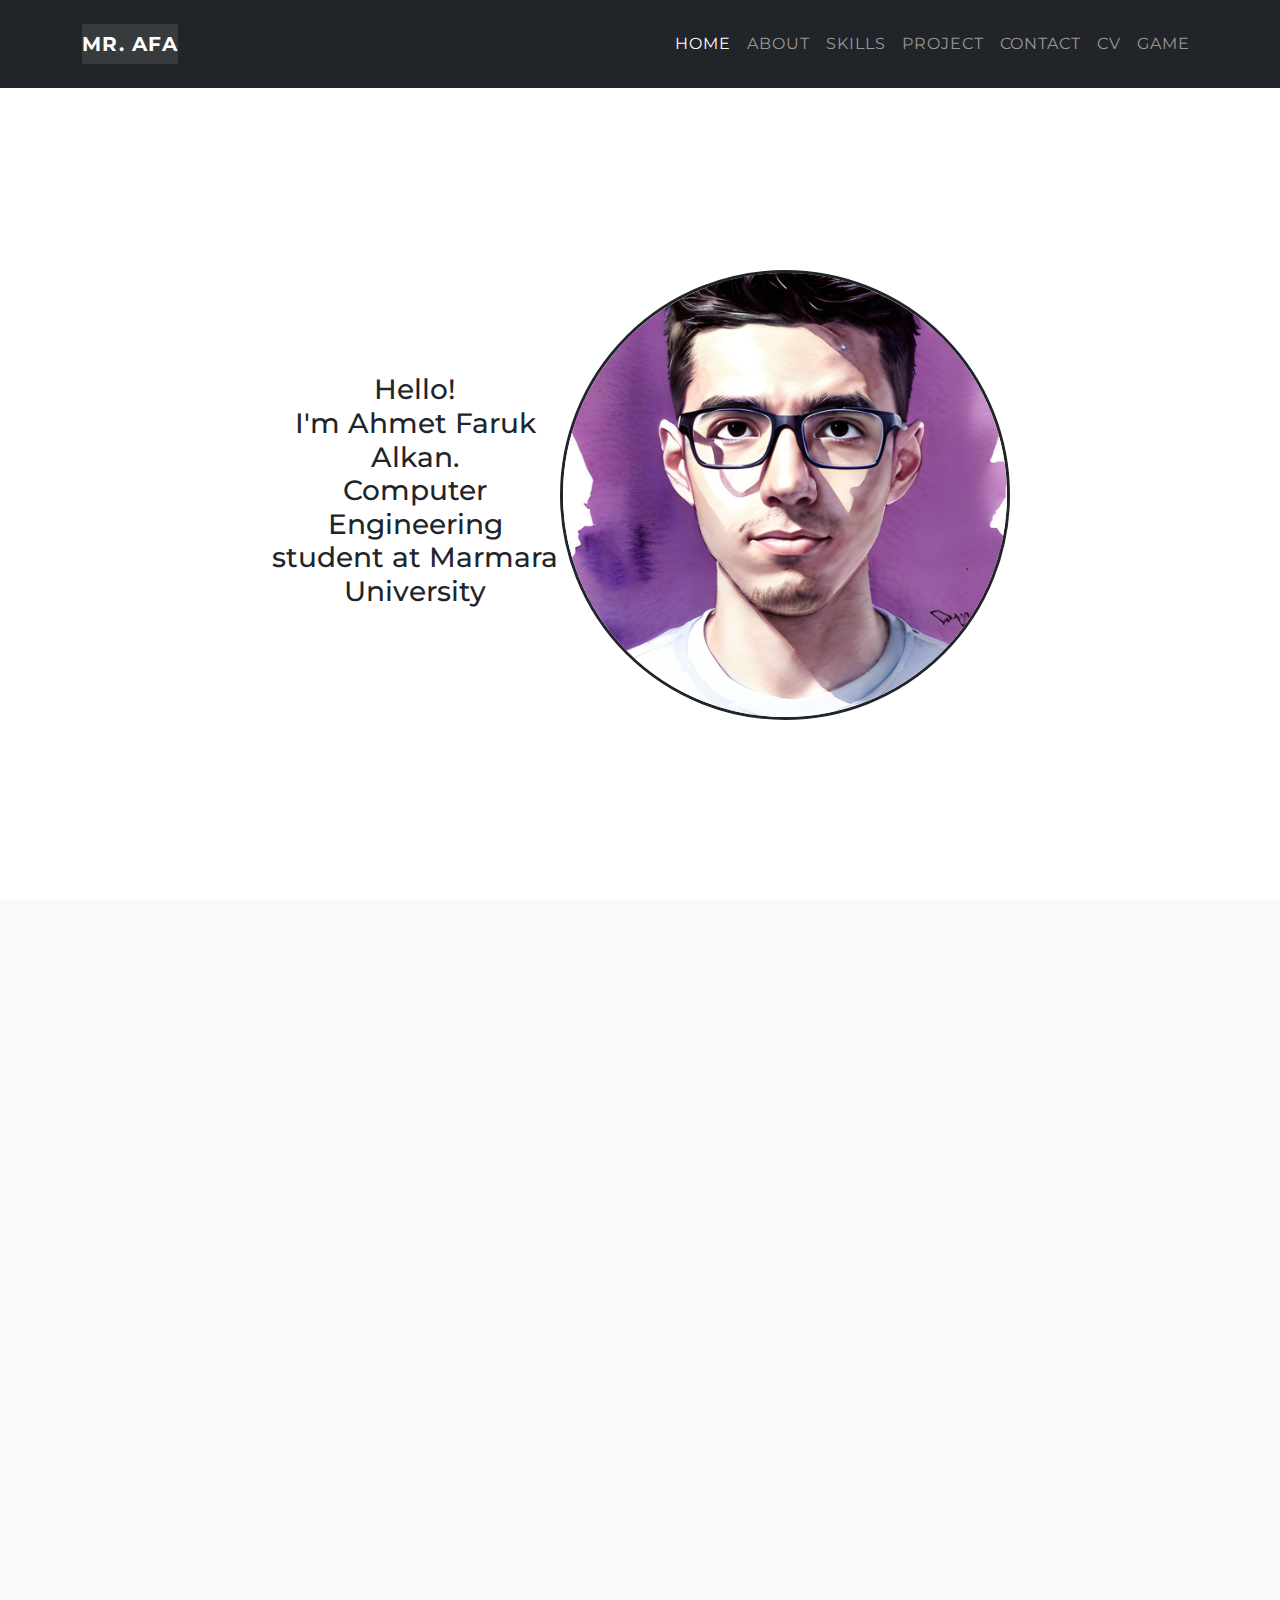
==== index.html @ 74469ede "SM" ====
<!DOCTYPE html>
<html lang="en">
<head>
    <meta charset="UTF-8">
    <meta http-equiv="X-UA-Compatible" content="IE=edge">
    <meta name="viewport" content="width=device-width, initial-scale=1.0">
    <title>Ahmet Faruk Alkan</title>
    <link rel="stylesheet" href="css/bootstrap/bootstrap.min.css">
    <link rel="stylesheet" href="css/custom/extra.css">

</head>
<body>

<nav class="navbar navbar-expand-lg navbar-dark fixed-top" id="mainNavbar">
        <div class="container">
            <a href="#" class="my-name navbar-brand text-uppercase" title="new design website link">Mr. AFA</a>
            <button type="button" class="navbar-toggler" data-bs-toggle="offcanvas" data-bs-target="#myNavbar"
                    aria-controls="myNavbar" aria-label="menüyü açma kapama butonu" aria-expanded="false">
                <span class="navbar-toggler-icon"></span>
            </button>
            <div class="offcanvas offcanvas-end" tabindex="-1" id="myNavbar" aria-labelledby="myLabel">
                <div class="offcanvas-header">
                    <h5 class="offcanvas-title" id="myLabel">Menü</h5>
                    <button type="button" class="btn-close text-reset" data-bs-dismiss="offcanvas" aria-label="Kapat">
                    </button>
                </div>

                <div class="offcanvas-body">
                    <ul class="navbar-nav ms-auto text-uppercase py-lg-2 te">
                        <li class="nav-item"><a href="#home" class="nav-link btn-close-canvas">Home</a></li>
                        <li class="nav-item"><a href="#about" class="nav-link btn-close-canvas">About</a></li>
                        <li class="nav-item"><a href="#skills" class="nav-link btn-close-canvas">Skills</a></li>
                        <li class="nav-item"><a href="#projects" class="nav-link btn-close-canvas">Project</a></li>
                        <li class="nav-item"><a href="#contact" class="nav-link btn-close-canvas">Contact</a></li>
                        <li class="nav-item"><a href="files/Ahmet_Faruk_Alkan_CV.pdf" target="_blank" class="nav-link btn-close-canvas">CV</a></li>
                        <li class="nav-item"><a href="game.html" target="_blank" class="nav-link btn-close-canvas">Game</a></li>
                    </ul>
                </div>
            </div>
        </div>
    </nav>

    <header id="home" class="background">
        <div class="headerContainer">
            <div class="heading text-center">
                <h3>
                    Hello!<br>
                    I'm Ahmet Faruk Alkan.<br>
                    Computer Engineering student
                    at Marmara University
                </h3>
            </div>
            <div class="headPhoto ">
                <img src="images/1671446269524.jpg" alt="">
            </div>
        </div>
    </header>


    <section class="bg-light">
        <div id="about" class="animate about">
            <h3 class="heading text-center">
                About Me
            </h3>
            <ul class="timeline">

                <li>
                    <div class="t-image">
                        <img class="img-fluid rounded-circle" src="images/cute-baby-icon_24911-43639.avif" alt=".." />
                    </div>
                    <div class="t-panel">
                        <div class="t-heading">
                            <h4>2002-2004</h4>
                            <h4 class="subheading">Infancy</h4>
                        </div>
                        <div class="t-body">
                            <p class="text-muted">
                                I was born in 2002 in Şanlıurfa. After staying in urfa for 2 years, my father was appointed to Manisa.
                            </p>
                        </div>
                    </div>
                </li>
                <li class="t-inverted">
                    <div class="t-image">
                        <img class="img-fluid rounded-circle" src="images/childhood_icon_cute_boy_sketch_cartoon_character_6848931.jpg" alt=".." />
                    </div>
                    <div class="t-panel">
                        <div class="t-heading">
                            <h4>2004-2016</h4>
                            <h4 class="subheading">Childhood</h4>
                        </div>
                        <div class="t-body">
                            <p class="text-muted">
                                Then we came to Manisa Soma. I went to primary and secondary school here.
                                Before the 8th grade, my father was appointed to Balıkesir Bigadiç.
                                I studied 8th grade here and took the high school entrance exam.
                                As a result of the exam, I won the Kuvayi Milliye Anatolian High School.
                            </p>
                        </div>
                    </div>
                </li>
                <li>
                    <div class="t-image">
                        <img class="img-fluid rounded-circle" src="images/199333.png" alt=".." />
                    </div>
                    <div class="t-panel">
                        <div class="t-heading">
                            <h4>2016-2020</h4>
                            <h4 class="subheading">High School</h4>
                        </div>
                        <div class="t-body">
                            <p class="text-muted">
                                I entered high school on the 3rd row. Our high school had very competent teachers. I came to the last year with success in my classes.
                                While preparing for the university exam in the last year, the pandemic started. I studied from home for the university exam.
                                I graduated from the school with second place. At the end of the university exam, I won the computer engineering department of Marmara University.
                            </p>
                        </div>
                    </div>
                </li>
                <li class="t-inverted">
                    <div class="t-image">
                        <img class="img-fluid rounded-circle" src="images/students-icon-3.jpg" alt=".." />
                    </div>
                    <div class="t-panel">
                        <div class="t-heading">
                            <h4>2020-2024</h4>
                            <h4 class="subheading">University</h4>
                        </div>
                        <div class="t-body">
                            <p class="text-muted">
                                The entire first year was distance learning. In the second year, the school switched to face-to-face education.
                                Our lessons were practice-oriented.
                                At the end of the second year, I did my summer internship at Maroteknoloji. The third year of university can be the most difficult.
                            </p>
                        </div>
                    </div>
                </li>
            </ul>
        </div>

        <div id="skills" class="animate skills">
            <h3 class="heading text-center">
                Skills
            </h3>
            <p class="text-muted">
                I learned a lot in school, outside of school and at the internship. Some are shown below
            </p>

            <div class="skillsConteiner">
                <div class="grid-item">
                    <h2>C</h2>
                    <div class="progress">
                        <div class="progress-bar bg-success" role="progressbar" aria-valuenow="70" aria-valuemin="0" aria-valuemax="100" style="width:70%">
                            70%
                        </div>
                    </div>
                </div>
                <div class="grid-item">
                    <h2>Python</h2>
                    <div class="progress">
                        <div class="progress-bar bg-success" role="progressbar" aria-valuenow="75" aria-valuemin="0" aria-valuemax="100" style="width:75%">
                            75%
                        </div>
                    </div>
                </div>
                <div class="grid-item">
                    <h2>Java</h2>
                    <div class="progress">
                        <div class="progress-bar bg-success" role="progressbar" aria-valuenow="85" aria-valuemin="0" aria-valuemax="100" style="width:85%">
                            85%
                        </div>
                    </div>
                </div>
                <div class="grid-item">
                    <h2>Assembly</h2>
                    <div class="progress">
                        <div class="progress-bar bg-success" role="progressbar" aria-valuenow="50" aria-valuemin="0" aria-valuemax="100" style="width:50%">
                            50%
                        </div>
                    </div>
                </div>
                <div class="grid-item">
                    <h2>HTML</h2>
                    <div class="progress">
                        <div class="progress-bar bg-success" role="progressbar" aria-valuenow="80" aria-valuemin="0" aria-valuemax="100" style="width:80%">
                            80%
                        </div>
                    </div>
                </div>
                <div class="grid-item">
                    <h2>CSS</h2>
                    <div class="progress">
                        <div class="progress-bar bg-success" role="progressbar" aria-valuenow="75" aria-valuemin="0" aria-valuemax="100" style="width:75%">
                            75%
                        </div>
                    </div>
                </div>
                <div class="grid-item">
                    <h2>Java Script</h2>
                    <div class="progress">
                        <div class="progress-bar bg-success" role="progressbar" aria-valuenow="45" aria-valuemin="0" aria-valuemax="100" style="width:45%">
                            45%
                        </div>
                    </div>
                </div>
                <div class="grid-item">
                    <h2>Springboot</h2>
                    <div class="progress">
                        <div class="progress-bar bg-success" role="progressbar" aria-valuenow="70" aria-valuemin="0" aria-valuemax="100" style="width:70%">
                            70%
                        </div>
                    </div>
                </div>
                <div class="grid-item">
                    <h2>PostgreSQL</h2>
                    <div class="progress">
                        <div class="progress-bar bg-success" role="progressbar" aria-valuenow="70" aria-valuemin="0" aria-valuemax="100" style="width:70%">
                            70%
                        </div>
                    </div>
                </div>
            </div>

        </div>

        <div id="projects" class="animate project">
            <h3 class="heading text-center">
                Projects
            </h3>
            <div class="row gy-4" style="margin-right: 0px;">
                <div class="col-sm-6 col-lg-4">
                    <a class="caption" href="https://github.com/AhmetFarukAlkan/C-ile-Emlak-Otomasyonu" target="_blank" data-title="Real Estate App" data-description="Real estate automation with C"><img class="img-fluid" src="images/emlak.PNG" alt="Illustration of Vulture"/></a>
                </div>

                <div class="col-sm-6 col-lg-4">
                    <a class="caption" href="https://github.com/AhmetFarukAlkan/Ludo_With_C" data-title="Ludo" target="_blank" data-description="Ludo game with C"><img class="img-fluid" src="images/ludo.PNG" alt="Illustration of Vulture"/></a>
                </div>

                <div class="col-sm-6 col-lg-4">
                    <a class="caption" href="https://github.com/AhmetFarukAlkan/Hockball" data-title="AFATA" target="_blank" data-description="A 2D football game with Python"><img class="img-fluid" src="images/afata.png" alt="Illustration of Vulture"/></a>
                </div>

                <div class="col-sm-6 col-lg-4">
                    <a class="caption" href="https://github.com/AhmetFarukAlkan/E-Document-Application" data-title="E-Document" target="_blank" data-description="Documentation application with Java"><img class="img-fluid" src="images/EvrakOluştur.PNG" alt="Illustration of Vulture"/></a>
                </div>

                <div class="col-sm-6 col-lg-4">
                    <a class="caption" href="https://github.com/AhmetFarukAlkan/Chat_App" data-title="Chat App" target="_blank" data-description="A chat app with Python"><img class="img-fluid" src="images/ChatApp.PNG" alt="Illustration of Vulture"/></a>
                </div>

                <div class="col-sm-6 col-lg-4">
                    <a class="caption" href="https://github.com/AhmetFarukAlkan/LibraryApplication" data-title="Library App" target="_blank" data-description="Application for Libraries with Java"><img class="img-fluid" src="images/library.PNG" alt="Illustration of Vulture"/></a>
                </div>

                <div class="col-sm-6 col-lg-4">
                    <a class="caption" href="https://github.com/AhmetFarukAlkan/MaroProject" data-title="Timesheet" target="_blank" data-description="A timesheet site for Marotechnology"><img class="img-fluid" src="images/EkranAlintisi25.PNG" alt="Illustration of Vulture"/></a>
                </div>

                <div class="col-sm-6 col-lg-4">
                    <a class="caption" href="https://github.com/AhmetFarukAlkan/Forum" data-title="Banibal" target="_blank" data-description="A forum site with Spring Boot"><img class="img-fluid" src="images/banibal.PNG" alt="Illustration of Vulture"/></a>
                </div>

                <div class="col-sm-6 col-lg-4">
                    <a class="caption" href="https://github.com/AhmetFarukAlkan/SM_Project" data-title="3D Simulate" target="_blank" data-description="A molecule 3D simulation with Python"><img class="img-fluid" src="images/simulate.PNG" alt="Illustration of Vulture"/></a>
                </div>
            </div>

        </div>
    </section>


    <footer id="contact" class="animate footer py-3">
        <div class="container">
            <div class="row align-items-center">
                <div class="col my-3 my-lg-0 text-center">
                    <a href="#" class="btn btn-info mx-2 btn-social">
                        <i class="bi bi-twitter text-white"></i>
                    </a>
                    <a href="https://github.com/AhmetFarukAlkan" target="_blank" class="btn btn-dark mx-2 btn-social">
                        <i class="bi bi-github"></i>
                    </a>
                    <a href="mailto:ahmetfarukalkan16@gmail.com" target="_blank" class="btn btn-danger mx-2 btn-social">
                        <i class="bi bi-envelope"></i>
                    </a>
                    <a class="btn btn-dark" style="background-color: #ac2bac;border-color: #7C7B77" href="https://www.instagram.com/alkanahmetfaruk/" target="_blank"role="button">
                        <i class="bi bi-instagram"></i>
                    </a>
                </div>

            </div>
        </div>
        <div class="container">
            <div class="row align-items-center">
                <div class="col text-lg-start text-muted">
                    Copyright &copy; Design 2023
                </div>
                <div class="col text-lg-end">
                    <a href="#" class="text-decoration-none me-3">Privacy Policy</a>
                </div>
            </div>
        </div>
    </footer>
</body>

<script src="js/bootstrap/bootstrap.bundle.min.js"></script>
<script src="js/custom/extra.js"></script>

</html>
---- css/custom/extra.css ----
@import url('https://fonts.googleapis.com/css2?family=Montserrat:wght@400;700&display=swap');
@import url('https://fonts.googleapis.com/css2?family=Montserrat:wght@400;700&family=Roboto+Slab:wght@100;300;400;700&display=swap');
@import url("https://cdn.jsdelivr.net/npm/bootstrap-icons@1.8.1/font/bootstrap-icons.css");


.animate {
    opacity: 0;
    transform: translateY(50px);
    transition: opacity 1s ease, transform 1s ease;
}
.animate.active {
    opacity: 1;
    transform: translateY(0);
}


/* Effect 4: fall perspective */
.grid.effect-4 {
    perspective: 1300px;
}

.grid.effect-4 li {
    transform-style: preserve-3d;
}

.grid.effect-4 li.animate {
    transform: translateZ(400px) translateY(300px) rotateX(-90deg);
    animation: fallPerspective .8s ease-in-out forwards;
}

@keyframes fallPerspective {
    100% { transform: translateZ(0px) translateY(0px) rotateX(0deg); opacity: 1; }
}


/* navbar start */
#mainNavbar {
    padding-top: 1rem;
    padding-bottom: 1rem;
    background-color: #212529;
}

#mainNavbar .navbar-brand {
    color: #ffffff;
    font-family: "Montserrat", -apple-system, BlinkMacSystemFont, 'Segoe UI', Roboto, Oxygen, Ubuntu, Cantarell, 'Open Sans', 'Helvetica Neue', sans-serif;
    font-weight: 700;
    letter-spacing: 0.063em;
}

#mainNavbar .navbar-nav .nav-item .nav-link {
    font-family: "Montserrat",
    -apple-system,
    BlinkMacSystemFont,
    'Segoe UI',
    Roboto,
    Oxygen,
    Ubuntu,
    Cantarell,
    'Open Sans',
    'Helvetica Neue',
    sans-serif;
    font-size: 1rem;
    color: #fff;
    letter-spacing: 0.06em;
}

#mainNavbar .navbar-nav .nav-item .nav-link.active,
#mainNavbar .navbar-nav .nav-item .nav-link:hover {
    color: #fffdfd;
}

#mainNavbar .navbar-nav .nav-item .nav-link {
    color: #9a9696;
}


.my-name {
    color: #FFF;
    transition: all 0.3s;
    position: relative;
}
.my-name span {
    transition: all 0.3s;
}
.my-name::before {
    content: '';
    position: absolute;
    bottom: 0;
    left: 0;
    width: 100%;
    height: 100%;
    z-index: 1;
    opacity: 0;
    transition: all 0.3s;
    border-top-width: 1px;
    border-bottom-width: 1px;
    border-top-style: solid;
    border-bottom-style: solid;
    border-top-color: rgba(255,255,255,0.5);
    border-bottom-color: rgba(255,255,255,0.5);
    transform: scale(0.1, 1);
}
.my-name:hover span {
    letter-spacing: 2px;
}
.my-name:hover::before {
    opacity: 1;
    transform: scale(1, 1);
}
.my-name::after {
    content: '';
    position: absolute;
    bottom: 0;
    left: 0;
    width: 100%;
    height: 100%;
    z-index: 1;
    transition: all 0.3s;
    background-color: rgba(255,255,255,0.1);
}
.my-name:hover::after {
    opacity: 0;
    transform: scale(0.1, 1);
}


/* header start */
/*header.backImage {*/
/*    background-image: url("../../images/IMG_20220618_173115_auto_x2.jpg");*/
/*    background-repeat: no-repeat;*/
/*    background-attachment: scroll;*/
/*    background-position: center center;*/
/*    background-size: cover;*/
/*    height: 100vh;*/
/*}*/


/*header.backImage .backImage-heading {*/
/*    padding-top: 70vh;*/
/*    font-size: 3rem;*/
/*    font-weight: 700;*/
/*    line-height: 3rem;*/
/*    margin-bottom: 2rem;*/
/*    font-family: "Montserrat", -apple-system, BlinkMacSystemFont, 'Segoe UI', Roboto, Oxygen, Ubuntu, Cantarell, 'Open Sans', 'Helvetica Neue', sans-serif;*/
/*}*/

header.background{
    background-color: white;
    height: 100vh;
}

.headerContainer{
    padding: 30vh;
    display: flex;
    flex-direction: row;
    justify-content: space-around;
}

.headerContainer .heading{
    align-self: center;
    border-radius: 100px;

}

.headerContainer .heading h3{
    font-family: "Montserrat", -apple-system, BlinkMacSystemFont, 'Segoe UI', Roboto, Oxygen, Ubuntu, Cantarell, 'Open Sans', 'Helvetica Neue', sans-serif;
}

.headPhoto img{
    height: 50vh;
    align-self: flex-end;
    border: 3px solid;
    border-radius: 10000px;
}

.about{
    background: #e9ecef;
    padding-bottom: 5rem;
}

.about .heading{
    font-size: 2.5rem;
    font-family: "Montserrat", -apple-system, BlinkMacSystemFont, 'Segoe UI', Roboto, Oxygen, Ubuntu, Cantarell, 'Open Sans', 'Helvetica Neue', sans-serif;
    padding: 5rem;
}
.timeline {
    position: relative;
    padding: 0;
    list-style: none;
}

.timeline:before {
    position: absolute;
    top: 0;
    bottom: 0;
    left: 40px;
    width: 2px;
    margin-left: -1px;
    content: "";
    background-color: #dadde0;
}

.timeline>li {
    margin-bottom: 50px;
}

.timeline>li:after,
.timeline>li:before {
    display: table;
    content: "";
}

.timeline>li:after {
    clear: both;
}

.timeline>li .t-panel {
    padding: 0 20px 0 100px;
    text-align: left;
}

.timeline>li .t-image {
    position: absolute;
    z-index: 10;
    width: 80px;
    height: 80px;
    margin-left: 0;
    text-align: center;
    color: white;
    border: 7px solid #dadde0;
    border-radius: 100%;
    -webkit-border-radius: 100%;
    -moz-border-radius: 100%;
    -ms-border-radius: 100%;
    -o-border-radius: 100%;
}

.timeline>li .t-image:last-child {
    background-color: #de3545;
}

.timeline>li .t-image h4 {
    font-size: 10px;
    line-height: 16px;
    margin-top: 12px;
}

.timeline .t-heading h4 {
    margin-top: 0;
    color: inherit;
    font-weight: bold;
    font-family: "Roboto Slab", -apple-system, BlinkMacSystemFont, 'Segoe UI', Roboto, Oxygen, Ubuntu, Cantarell, 'Open Sans', 'Helvetica Neue', sans-serif;
}

.timeline .t-body>ul,
.timeline .t-body>p {
    margin-bottom: 0;
}

@media (max-width: 768px) {
    .headPhoto img{
        width: 200px;
        height: auto;
    }
    .about .heading{
        display: inline-block;
        font-size: 1.5rem;
        margin-right: 100px;
    }
    .headerContainer {
        padding: 10vh;
        padding-top: 20vh;
    }
    header.background {
        height: 80vh;
    }
}

@media(min-width:768px) {
    .timeline:before {
        left: 50%;
    }

    .timeline>li {
        min-height: 100px;
        margin-bottom: 100px;
    }

    .timeline>li .t-panel {
        float: left;
        width: 40%;
        padding: 0 20px 20px 30px;
        text-align: right;
    }

    .timeline>li .t-image {
        left: 50%;
        width: 100px;
        height: 100px;
        margin-left: -50px;
    }

    .timeline>li .t-image h4 {
        font-size: 13px;
        line-height: 17px;
        margin-top: 18px;
    }

    .timeline>li.t-inverted>.t-panel {
        float: right;
        padding: 0 30px 20px 20px;
        text-align: left;
    }
}

@media(min-width:992px) {
    .timeline>li {
        min-height: 150px;
    }

    .timeline>li .t-panel {
        padding: 0 20px 20px;
    }

    .timeline>li .t-image {
        width: 150px;
        height: 150px;
        margin-left: -75px;
    }

    .timeline>li .t-image h4 {
        font-size: 19px;
        line-height: 25px;
        margin-top: 31px;
    }

    .timeline>li.t-inverted>.t-panel {
        padding: 0 20px 20px;
    }
}

@media(min-width:1200px) {
    .timeline>li {
        min-height: 170px;
    }

    .timeline>li .t-panel {
        padding: 0 20px 20px 10px;
    }

    .timeline>li .t-image {
        width: 175px;
        height: 175px;
        margin-left: -89px;
    }

    .timeline>li .t-image h4 {
        margin-top: 40px;
        font-size: 22px;
        line-height: 30px;
    }

    .timeline>li.t-inverted>.t-panel {
        padding: 0 100px 20px 20px;
    }
}

.skills{
    background: #ced4da;
    padding-bottom: 5rem;
}


.skills .heading{
    font-size: 2.5rem;
    font-family: "Montserrat", -apple-system, BlinkMacSystemFont, 'Segoe UI', Roboto, Oxygen, Ubuntu, Cantarell, 'Open Sans', 'Helvetica Neue', sans-serif;
    padding-top: 5rem;
}

.skills p{
    padding-top: 2rem;
    font-size: 1.2rem;
    text-align: center;
    font-family: "Montserrat", -apple-system, BlinkMacSystemFont, 'Segoe UI', Roboto, Oxygen, Ubuntu, Cantarell, 'Open Sans', 'Helvetica Neue', sans-serif;
}

.skillsConteiner{
    display: grid;
    grid-template-columns: auto auto auto;
    padding: 10px;
}

.grid-item {
    padding: 20px;
}

.grid-item h2{
    font-family: "Montserrat", -apple-system, BlinkMacSystemFont, 'Segoe UI', Roboto, Oxygen, Ubuntu, Cantarell, 'Open Sans', 'Helvetica Neue', sans-serif;
    font-size: 15px;
    font-weight: bold;
}

.project{
    background: #6c757d;
    padding-bottom: 5rem;
    /*height: 80vh;*/
}

.project .heading{
    font-size: 2.5rem;
    font-family: "Montserrat", -apple-system, BlinkMacSystemFont, 'Segoe UI', Roboto, Oxygen, Ubuntu, Cantarell, 'Open Sans', 'Helvetica Neue', sans-serif;
    padding: 5rem;

}


.projectConteiner{
    display: grid;
    grid-template-columns: auto auto auto;
    padding: 10px;
}

*, *:after, *:before { -webkit-box-sizing: border-box; -moz-box-sizing: border-box; box-sizing: border-box; }

.caption {
    -webkit-backface-visibility: hidden; /* prevent flash when embedding fiddle */
    display: inline-block;
    position: relative;
    margin: 30px;
    overflow: hidden;
    background: #000;
    border-radius: 10px;
    border: 2px #454e56 solid;
}

.caption img {
    display: block;
    /*max-width: 100%;*/
    max-height: 100%;
    -webkit-transition: opacity 0.3s ease-in-out;
    -moz-transition: opacity 0.3s ease-in-out;
    transition: opacity 0.3s ease-in-out;
}

.caption:hover img {
    opacity: 0.5;
}

.caption::after,
.caption::before {
    position: absolute;
    width: 100%;
    height: 50%;
    color: #7c7c7c;
    z-index: 1;
    -webkit-transition: -webkit-transform 0.3s ease-in-out;
    -moz-transition: -moz-transform 0.3s ease-in-out;
    transition: transform 0.3s ease-in-out;
}

.caption::after {
    content: attr(data-title);
    top: 0;
    background: #ffffff;
    font-size: 40px;
    font-weight: 300;
    padding: 30px;
    -webkit-transform: translateY(-100%);
    -moz-transform: translateY(-100%);
    transform: translateY(-100%);
}

.caption::before {
    content: '...' attr(data-description) '...';
    top: 50%;
    background: #252525;
    font-size: 14px;
    padding: 20px;
    -webkit-transform: translateY(100%);
    -moz-transform: translateY(100%);
    transform: translateY(100%);
}

.caption:hover::after,
.caption:hover::before {
    -webkit-transform: translateY(0%);
    -moz-transform: translateY(0%);
    transform: translateY(0%);
}


footer{
    background-color: #343a40;
}

.bi:hover:before {
    animation: spinAround 2s linear infinite;
}

@keyframes spinAround {
    from {
        transform: rotate(0deg)
    }
    to {
        transform: rotate(360deg);
    }
}
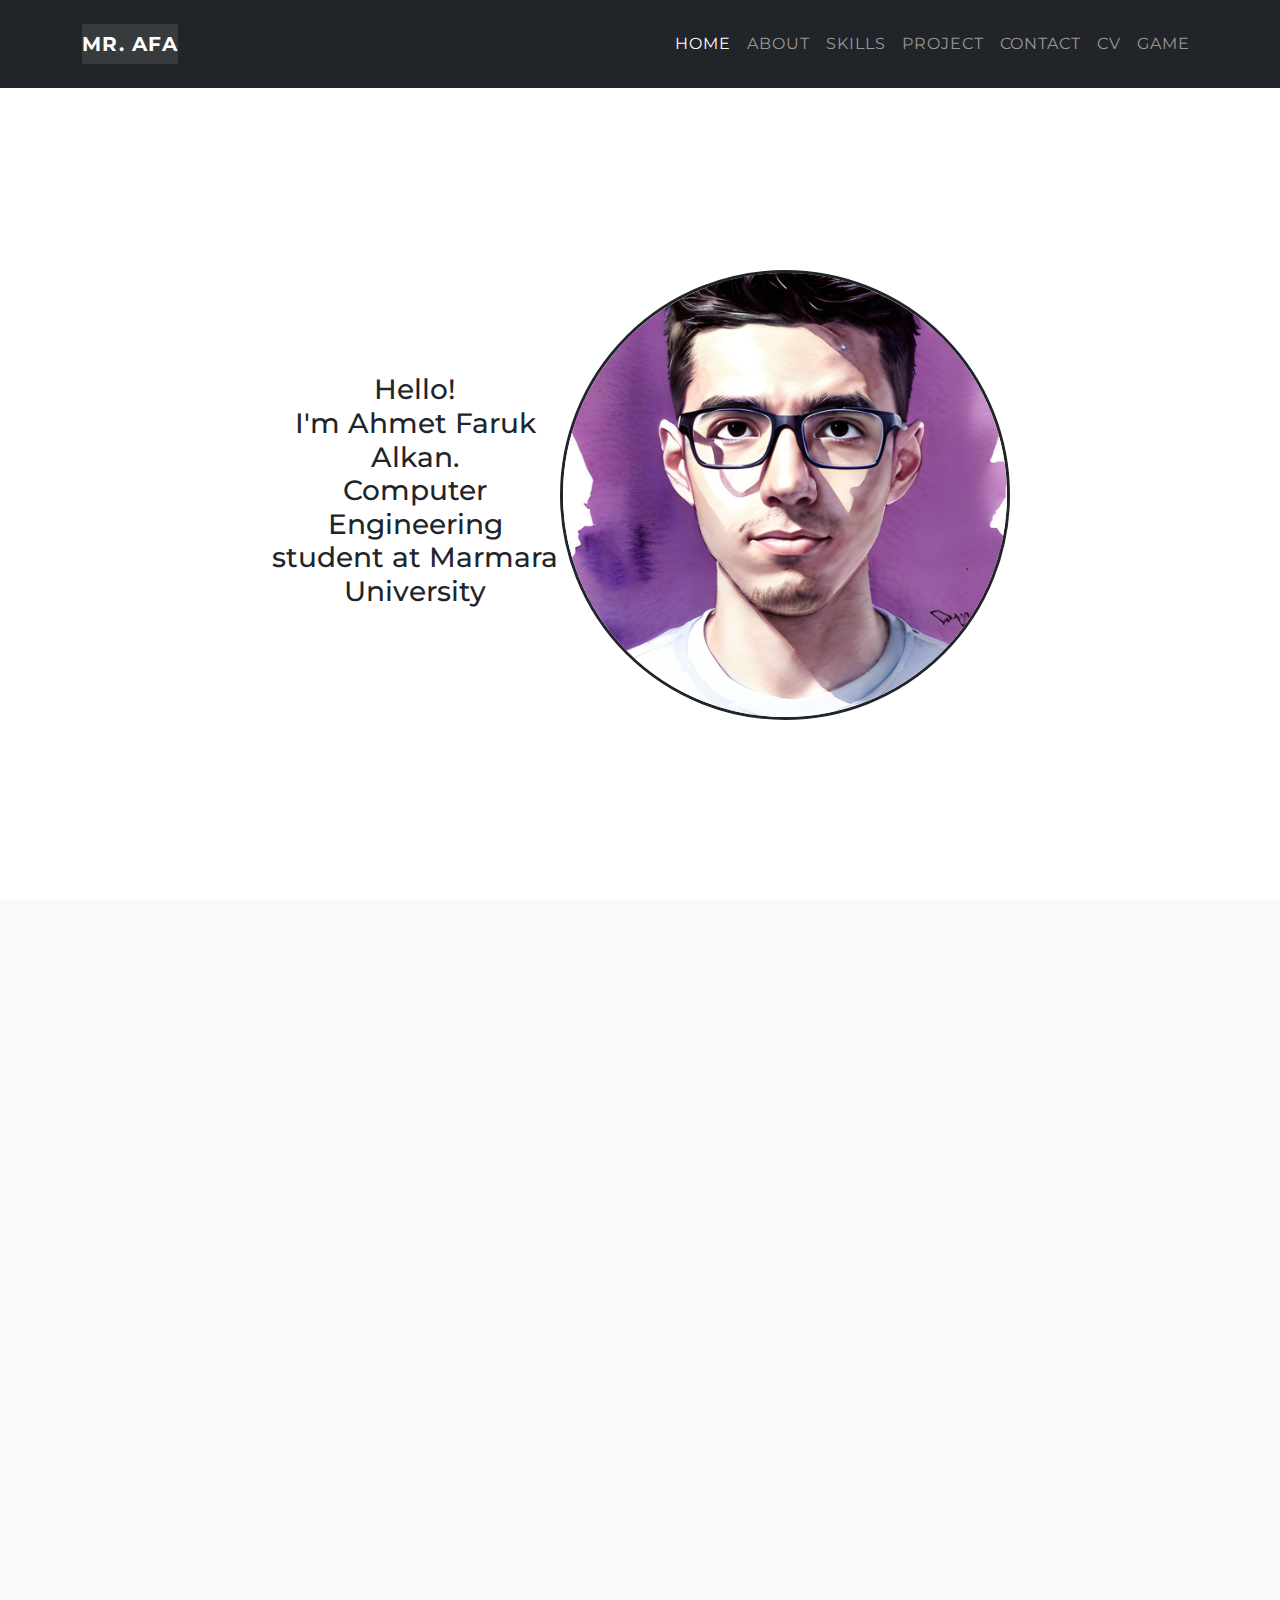
==== commit ec2bf386: "E-Commerce" ====
--- a/index.html
+++ b/index.html
@@ -198,7 +198,7 @@
                 <div class="grid-item">
                     <h2>Java Script</h2>
                     <div class="progress">
-                        <div class="progress-bar bg-success" role="progressbar" aria-valuenow="45" aria-valuemin="0" aria-valuemax="100" style="width:45%">
+                        <div class="progress-bar bg-success" role="progressbar" aria-valuenow="55" aria-valuemin="0" aria-valuemax="100" style="width:45%">
                             45%
                         </div>
                     </div>
@@ -262,6 +262,10 @@
 
                 <div class="col-sm-6 col-lg-4">
                     <a class="caption" href="https://github.com/AhmetFarukAlkan/SM_Project" data-title="3D Simulate" target="_blank" data-description="A molecule 3D simulation with Python"><img class="img-fluid" src="images/simulate.PNG" alt="Illustration of Vulture"/></a>
+                </div>
+
+                <div class="col-sm-6 col-lg-4">
+                    <a class="caption" href="https://github.com/AhmetFarukAlkan/E-Commerce" data-title="E-Commerce" target="_blank" data-description="A E-Commerce site with .NET"><img class="img-fluid" src="images/e_commerce.png" alt="Illustration of Vulture"/></a>
                 </div>
             </div>
 
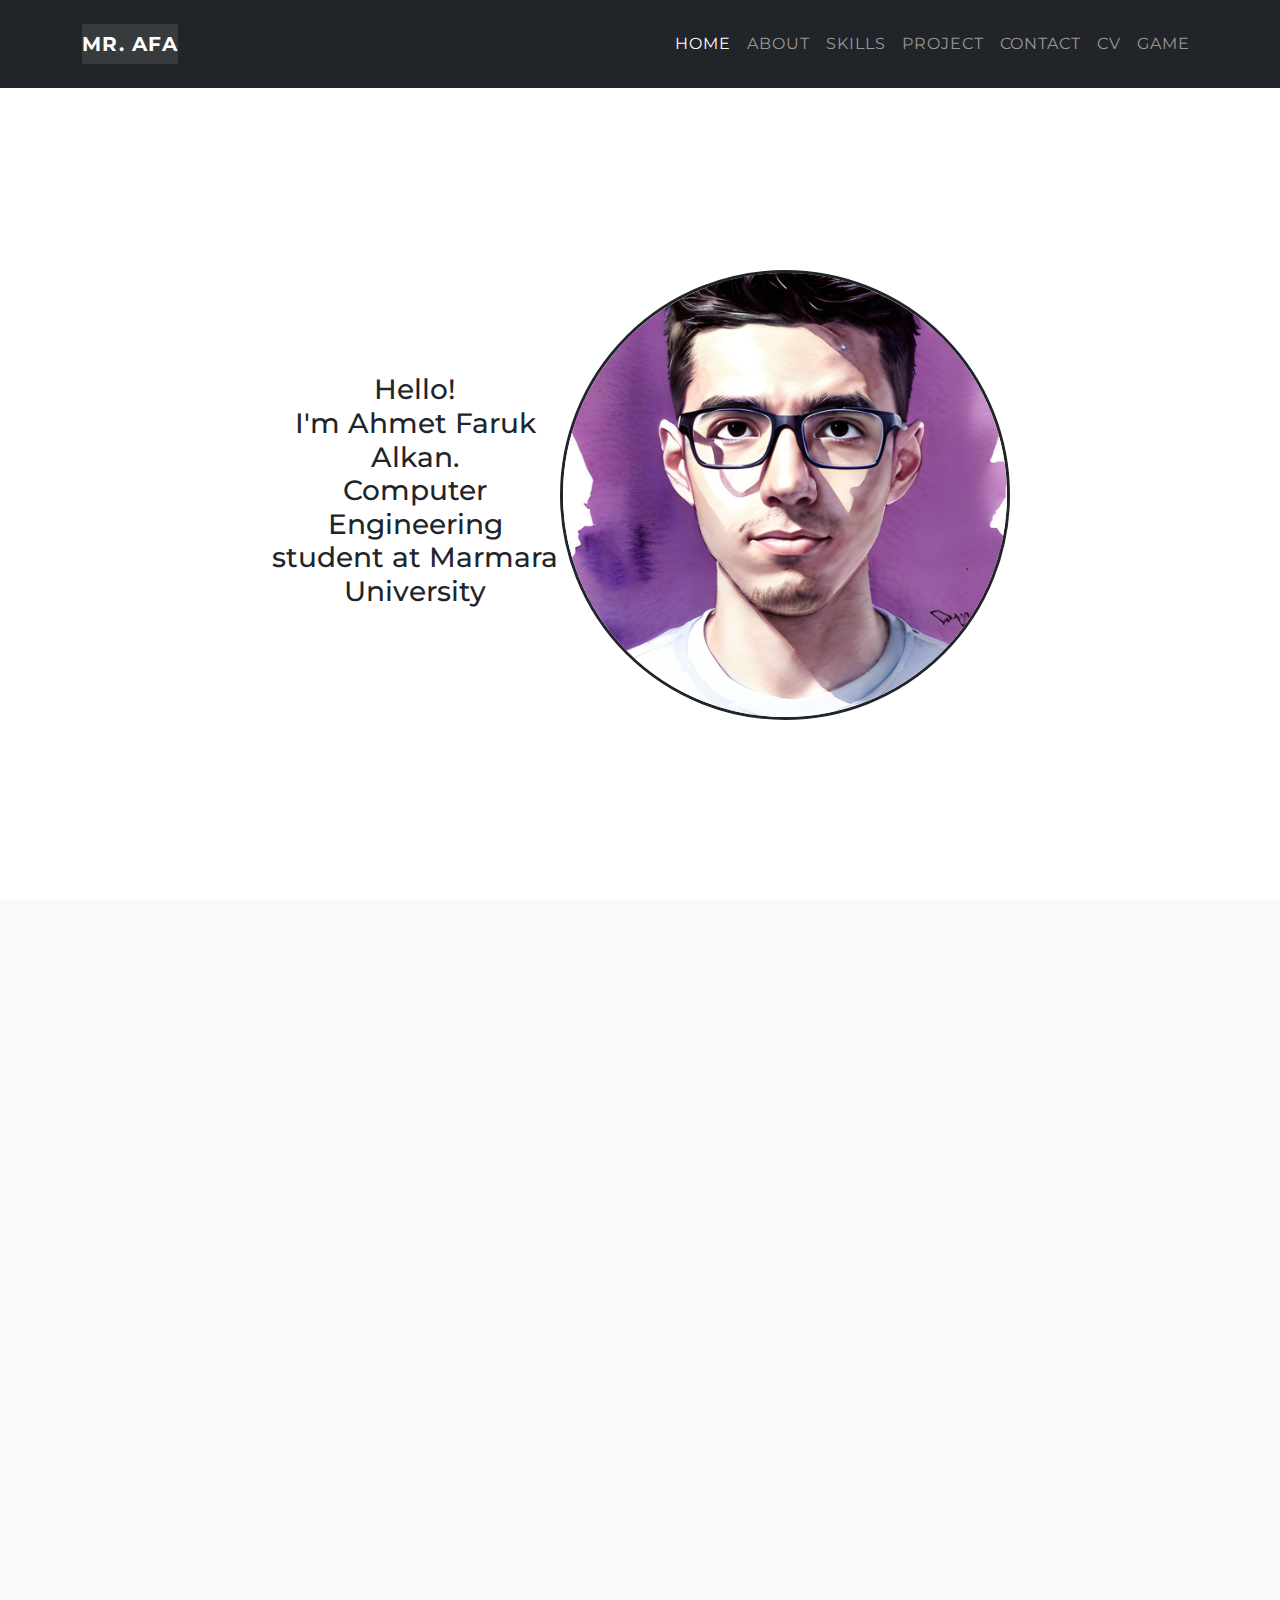
==== commit fbb7fffb: "E-Commerce" ====
--- a/index.html
+++ b/index.html
@@ -265,7 +265,7 @@
                 </div>
 
                 <div class="col-sm-6 col-lg-4">
-                    <a class="caption" href="https://github.com/AhmetFarukAlkan/E-Commerce" data-title="E-Commerce" target="_blank" data-description="A E-Commerce site with .NET"><img class="img-fluid" src="images/e_commerce.png" alt="Illustration of Vulture"/></a>
+                    <a class="caption" href="https://github.com/AhmetFarukAlkan/E-Commerce" data-title="E-Commerce" target="_blank" data-description="A E-Commerce site with .NET"><img class="img-fluid" src="images/e_commerce.PNG" alt="Illustration of Vulture"/></a>
                 </div>
             </div>
 
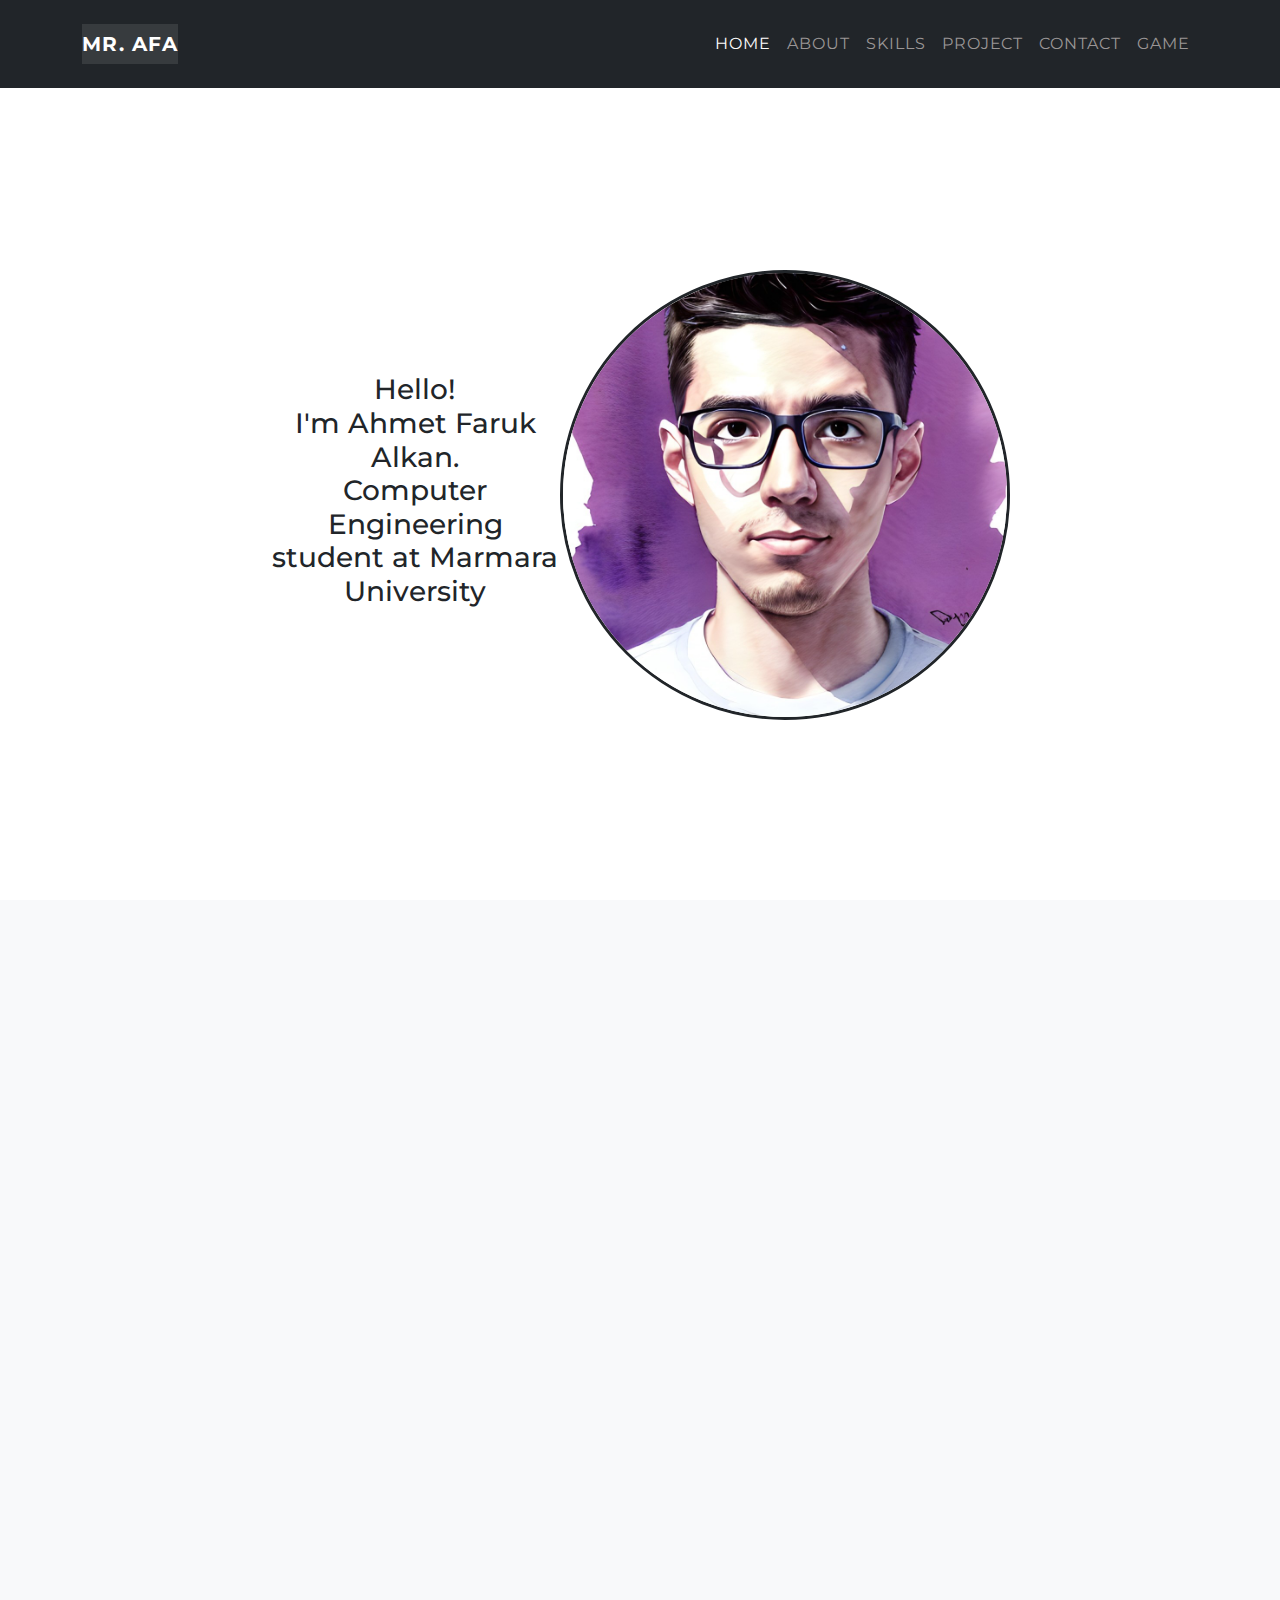
==== commit ec305527: "cv" ====
--- a/index.html
+++ b/index.html
@@ -7,6 +7,7 @@
     <title>Ahmet Faruk Alkan</title>
     <link rel="stylesheet" href="css/bootstrap/bootstrap.min.css">
     <link rel="stylesheet" href="css/custom/extra.css">
+    <link rel="icon" type="image/x-icon" href="images/favicon.PNG">
 
 </head>
 <body>
@@ -32,7 +33,6 @@
                         <li class="nav-item"><a href="#skills" class="nav-link btn-close-canvas">Skills</a></li>
                         <li class="nav-item"><a href="#projects" class="nav-link btn-close-canvas">Project</a></li>
                         <li class="nav-item"><a href="#contact" class="nav-link btn-close-canvas">Contact</a></li>
-                        <li class="nav-item"><a href="files/Ahmet_Faruk_Alkan_CV.pdf" target="_blank" class="nav-link btn-close-canvas">CV</a></li>
                         <li class="nav-item"><a href="game.html" target="_blank" class="nav-link btn-close-canvas">Game</a></li>
                     </ul>
                 </div>
@@ -277,18 +277,22 @@
         <div class="container">
             <div class="row align-items-center">
                 <div class="col my-3 my-lg-0 text-center">
-                    <a href="#" class="btn btn-info mx-2 btn-social">
-                        <i class="bi bi-twitter text-white"></i>
-                    </a>
+<!--                    <a href="#" class="btn btn-info mx-2 btn-social">-->
+<!--                        <i class="bi bi-twitter text-white"></i>-->
+<!--                    </a>-->
                     <a href="https://github.com/AhmetFarukAlkan" target="_blank" class="btn btn-dark mx-2 btn-social">
                         <i class="bi bi-github"></i>
                     </a>
-                    <a href="mailto:ahmetfarukalkan16@gmail.com" target="_blank" class="btn btn-danger mx-2 btn-social">
+                    <a style="margin-left: 8px" href="mailto:ahmetfarukalkan16@gmail.com" target="_blank" class="btn btn-danger mx-2 btn-social">
                         <i class="bi bi-envelope"></i>
                     </a>
-                    <a class="btn btn-dark" style="background-color: #ac2bac;border-color: #7C7B77" href="https://www.instagram.com/alkanahmetfaruk/" target="_blank"role="button">
+                    <a class="btn" style="background-color: #0077b5;border-color: #7C7B77; margin-left: 8px ; margin-right: 8px" href="https://www.linkedin.com/in/ahmet-faruk-alkan-503b95235/" target="_blank" role="button">
+                        <i class="bi bi-linkedin" style="color: white"></i>
+                    </a>
+                    <a class="btn btn-dark" style="background-color: #ac2bac;border-color: #7C7B77; margin-left: 8px" href="https://www.instagram.com/alkanahmetfaruk/" target="_blank"role="button">
                         <i class="bi bi-instagram"></i>
                     </a>
+
                 </div>
 
             </div>
